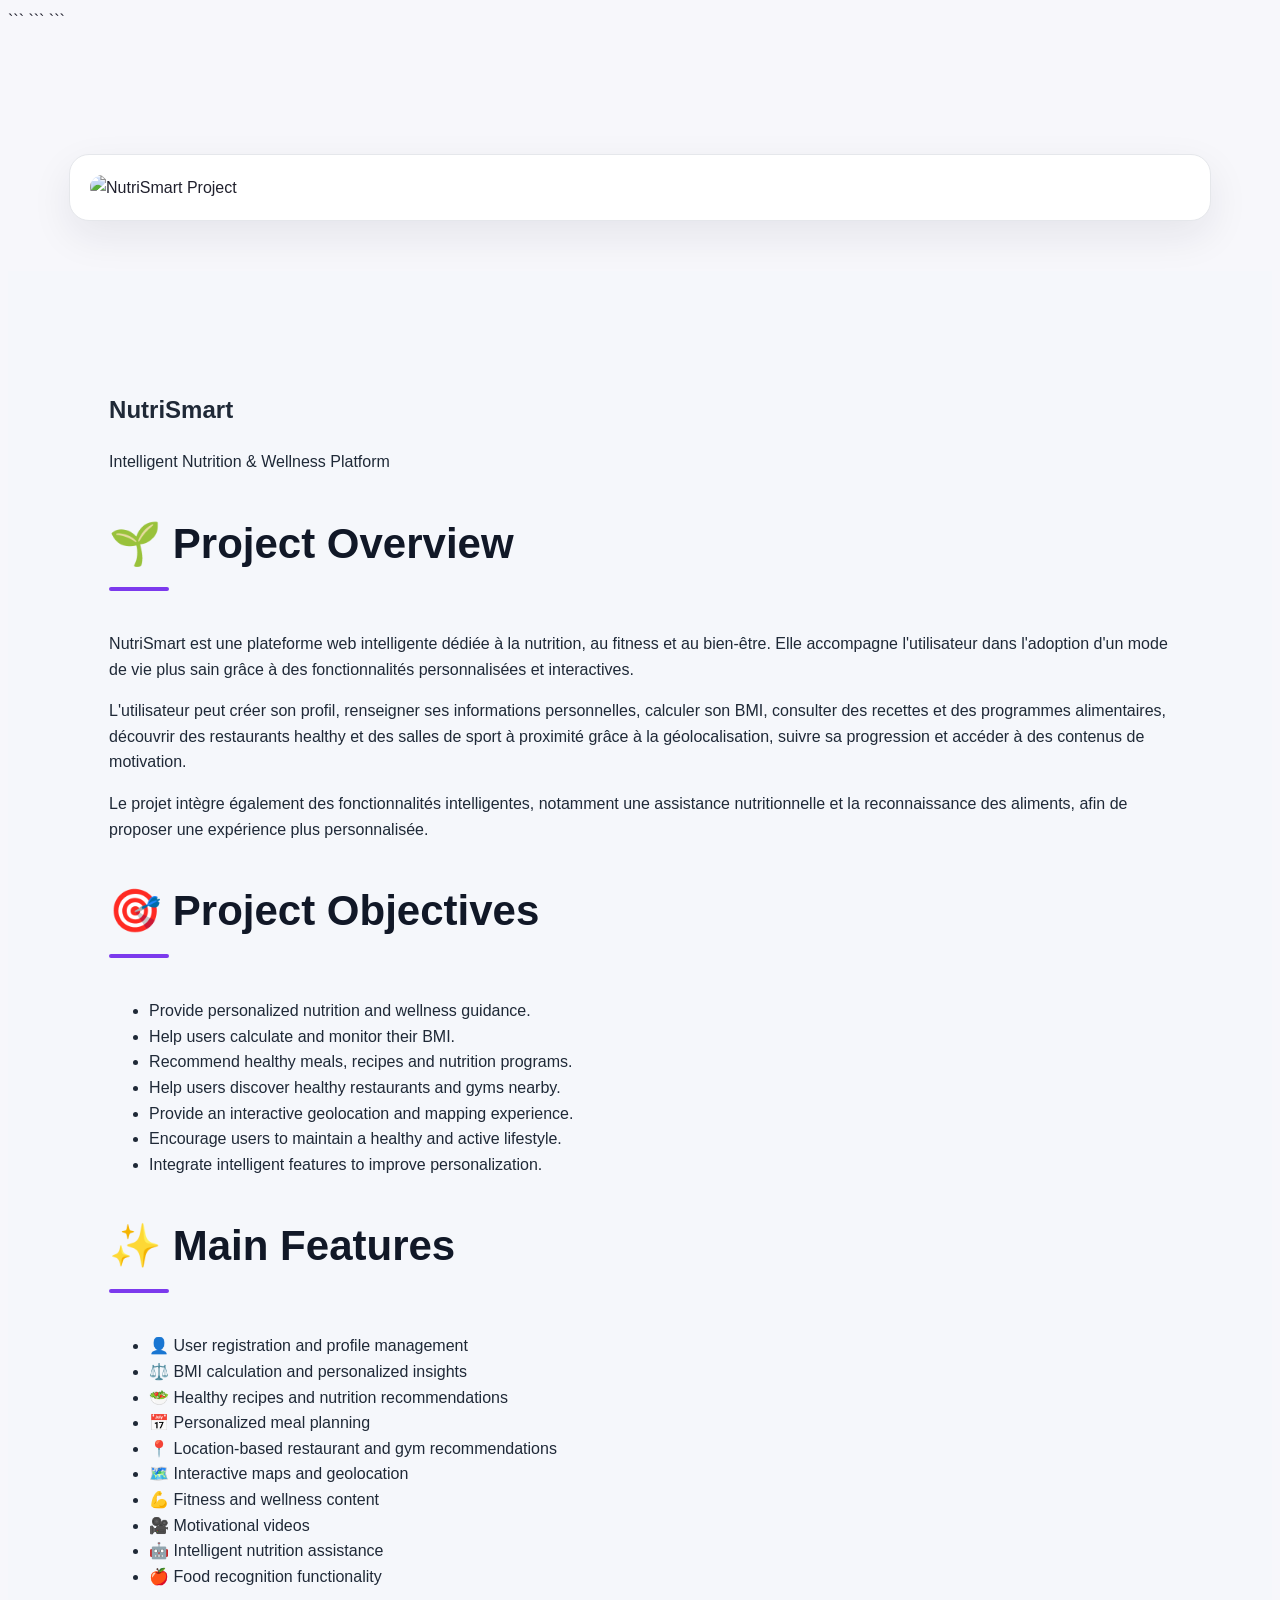
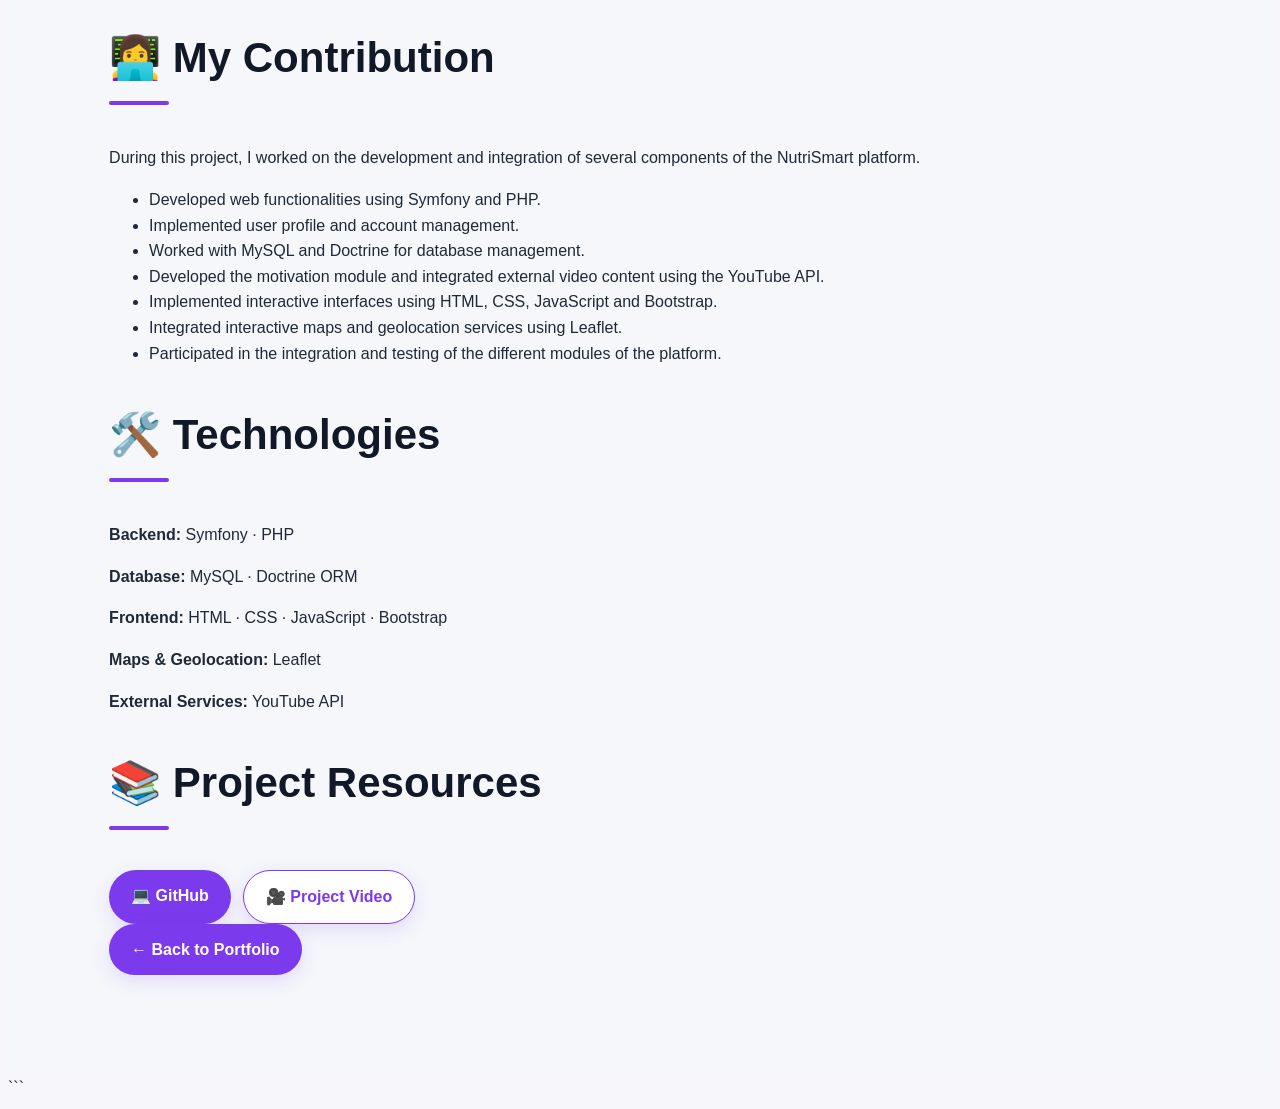
==== project-nutri.html @ ca1e6f5f "Refactor project-nutri.html structure and content" ====
<!DOCTYPE html>

<html lang="en">

<head>
    <meta charset="UTF-8">

```
<meta name="viewport"
      content="width=device-width, initial-scale=1.0">

<title>NutriSmart | Nessrine Felah</title>

<link rel="stylesheet" href="style.css">
```

</head>

<body>

```
<!-- =========================
     NUTRISMART COVER
========================= -->

<div class="project-image">

    <img src="logoo.jpg"
         alt="NutriSmart Project">

</div>


<!-- =========================
     PROJECT CONTENT
========================= -->

<section class="project-content">

    <h1>
        NutriSmart
    </h1>

    <p class="project-subtitle">
        Intelligent Nutrition & Wellness Platform
    </p>


    <!-- =========================
         PROJECT OVERVIEW
    ========================= -->

    <h2>
        🌱 Project Overview
    </h2>

    <p>
        NutriSmart est une plateforme web intelligente dédiée à la
        nutrition, au fitness et au bien-être. Elle accompagne
        l'utilisateur dans l'adoption d'un mode de vie plus sain
        grâce à des fonctionnalités personnalisées et interactives.
    </p>

    <p>
        L'utilisateur peut créer son profil, renseigner ses
        informations personnelles, calculer son BMI, consulter des
        recettes et des programmes alimentaires, découvrir des
        restaurants healthy et des salles de sport à proximité
        grâce à la géolocalisation, suivre sa progression et accéder
        à des contenus de motivation.
    </p>

    <p>
        Le projet intègre également des fonctionnalités intelligentes,
        notamment une assistance nutritionnelle et la reconnaissance
        des aliments, afin de proposer une expérience plus
        personnalisée.
    </p>


    <!-- =========================
         PROJECT OBJECTIVES
    ========================= -->

    <h2>
        🎯 Project Objectives
    </h2>

    <ul>

        <li>
            Provide personalized nutrition and wellness guidance.
        </li>

        <li>
            Help users calculate and monitor their BMI.
        </li>

        <li>
            Recommend healthy meals, recipes and nutrition programs.
        </li>

        <li>
            Help users discover healthy restaurants and gyms nearby.
        </li>

        <li>
            Provide an interactive geolocation and mapping experience.
        </li>

        <li>
            Encourage users to maintain a healthy and active lifestyle.
        </li>

        <li>
            Integrate intelligent features to improve personalization.
        </li>

    </ul>


    <!-- =========================
         MAIN FEATURES
    ========================= -->

    <h2>
        ✨ Main Features
    </h2>

    <ul>

        <li>
            👤 User registration and profile management
        </li>

        <li>
            ⚖️ BMI calculation and personalized insights
        </li>

        <li>
            🥗 Healthy recipes and nutrition recommendations
        </li>

        <li>
            📅 Personalized meal planning
        </li>

        <li>
            📍 Location-based restaurant and gym recommendations
        </li>

        <li>
            🗺️ Interactive maps and geolocation
        </li>

        <li>
            💪 Fitness and wellness content
        </li>

        <li>
            🎥 Motivational videos
        </li>

        <li>
            🤖 Intelligent nutrition assistance
        </li>

        <li>
            🍎 Food recognition functionality
        </li>

    </ul>


    <!-- =========================
         MY CONTRIBUTION
    ========================= -->

    <h2>
        👩‍💻 My Contribution
    </h2>

    <p>
        During this project, I worked on the development and
        integration of several components of the NutriSmart platform.
    </p>

    <ul>

        <li>
            Developed web functionalities using Symfony and PHP.
        </li>

        <li>
            Implemented user profile and account management.
        </li>

        <li>
            Worked with MySQL and Doctrine for database management.
        </li>

        <li>
            Developed the motivation module and integrated external
            video content using the YouTube API.
        </li>

        <li>
            Implemented interactive interfaces using HTML, CSS,
            JavaScript and Bootstrap.
        </li>

        <li>
            Integrated interactive maps and geolocation services
            using Leaflet.
        </li>

        <li>
            Participated in the integration and testing of the
            different modules of the platform.
        </li>

    </ul>


    <!-- =========================
         TECHNOLOGIES
    ========================= -->

    <h2>
        🛠️ Technologies
    </h2>

    <p>
        <strong>Backend:</strong>
        Symfony · PHP
    </p>

    <p>
        <strong>Database:</strong>
        MySQL · Doctrine ORM
    </p>

    <p>
        <strong>Frontend:</strong>
        HTML · CSS · JavaScript · Bootstrap
    </p>

    <p>
        <strong>Maps & Geolocation:</strong>
        Leaflet
    </p>

    <p>
        <strong>External Services:</strong>
        YouTube API
    </p>


    <!-- =========================
         PROJECT RESOURCES
    ========================= -->

    <h2>
        📚 Project Resources
    </h2>

    <div class="project-buttons">

        <a href="https://github.com/rawn2001/nutriweb"
           target="_blank"
           rel="noopener noreferrer"
           class="project-button">

            💻 GitHub

        </a>


        <a href="https://www.youtube.com/watch?v=1tvMKQUuXnA"
           target="_blank"
           rel="noopener noreferrer"
           class="project-button secondary">

            🎥 Project Video

        </a>

    </div>


    <!-- =========================
         BACK TO PORTFOLIO
    ========================= -->

    <div class="back-button">

        <a href="index.html"
           class="project-button">

            ← Back to Portfolio

        </a>

    </div>

</section>
```

</body>

</html>
---- style.css ----
```css
/* =========================================================
   RESET & GLOBAL
========================================================= */

* {
    margin: 0;
    padding: 0;
    box-sizing: border-box;
    scroll-behavior: smooth;
}

html {
    scroll-behavior: smooth;
}

body {
    font-family: Arial, Helvetica, sans-serif;
    background: #f7f7fb;
    color: #20202d;
    line-height: 1.6;
}

a {
    text-decoration: none;
    color: inherit;
}

img {
    max-width: 100%;
    display: block;
}

section {
    padding: 100px 8%;
}


/* =========================================================
   NAVBAR
========================================================= */

header {
    position: fixed;
    top: 0;
    left: 0;
    width: 100%;
    z-index: 1000;

    background: rgba(255, 255, 255, 0.95);
    backdrop-filter: blur(12px);

    border-bottom: 1px solid #e8e8ef;

    box-shadow: 0 2px 15px rgba(30, 30, 50, 0.04);
}

nav {
    max-width: 1200px;
    margin: auto;
    padding: 18px 30px;

    display: flex;
    justify-content: space-between;
    align-items: center;
}

.logo {
    font-size: 26px;
    font-weight: 700;
    color: #20202d;
    white-space: nowrap;
}

.logo span {
    color: #7c3aed;
}

nav ul {
    list-style: none;

    display: flex;
    align-items: center;
    gap: 30px;
}

nav ul li a {
    color: #5f6070;
    font-size: 15px;
    font-weight: 500;

    transition: all 0.3s ease;
}

nav ul li a:hover {
    color: #7c3aed;
}

nav ul li a.active {
    color: #7c3aed;
    font-weight: 600;
}


/* =========================================================
   HOME
========================================================= */

#home {
    min-height: 100vh;
    max-width: 1200px;

    margin: auto;

    display: flex;
    flex-direction: row;

    justify-content: space-between;
    align-items: center;

    gap: 70px;

    padding-top: 130px;

    background: #f7f7fb;

    opacity: 1;
    transform: none;
}

.home-content {
    flex: 1;
}

#home p:first-child {
    color: #7c3aed;

    font-size: 19px;
    font-weight: 600;

    margin-bottom: 10px;
}

#home h1 {
    color: #20202d;

    font-size: clamp(50px, 8vw, 90px);

    line-height: 1.05;

    margin-bottom: 20px;
}

#home h2 {
    color: #5f6070;

    font-size: 30px;

    margin-bottom: 20px;

    min-height: 48px;
}

#home p {
    max-width: 700px;

    color: #6d6e7d;

    font-size: 18px;

    margin-bottom: 30px;
}


/* =========================================================
   HOME IMAGE
========================================================= */

.home-image {
    flex: 0 0 350px;

    display: flex;
    justify-content: center;
    align-items: center;
}

.home-image img {
    width: 350px;
    height: 350px;

    object-fit: cover;

    border-radius: 50%;

    border: 5px solid #7c3aed;

    background: #ffffff;

    box-shadow:
        0 20px 50px rgba(124, 58, 237, 0.18);

    transition: all 0.4s ease;
}

.home-image img:hover {
    transform: scale(1.04);

    box-shadow:
        0 25px 65px rgba(124, 58, 237, 0.25);
}


/* =========================================================
   HOME BUTTONS
========================================================= */

#home a {
    display: inline-block;

    padding: 14px 28px;

    margin-right: 10px;
    margin-bottom: 10px;

    border-radius: 30px;

    background: #7c3aed;

    color: #ffffff;

    font-weight: 600;

    box-shadow:
        0 8px 20px rgba(124, 58, 237, 0.18);

    transition: all 0.3s ease;
}

#home a:hover {
    transform: translateY(-3px);

    background: #6d28d9;

    box-shadow:
        0 12px 25px rgba(124, 58, 237, 0.25);
}


/* =========================================================
   SECTION TITLES
========================================================= */

section h2 {
    color: #20202d;

    font-size: 42px;

    margin-bottom: 40px;
}

section h2::after {
    content: "";

    display: block;

    width: 60px;
    height: 4px;

    margin-top: 10px;

    background: #7c3aed;

    border-radius: 10px;
}


/* =========================================================
   ABOUT
========================================================= */

#about {
    background: #ffffff;

    border-top: 1px solid #eeeeF3;
    border-bottom: 1px solid #eeeeF3;
}

#about p {
    max-width: 850px;

    color: #656676;

    font-size: 18px;

    margin-bottom: 20px;
}


/* =========================================================
   SKILLS
========================================================= */

#skills {
    max-width: 1200px;

    margin: auto;

    background: #f7f7fb;
}

#skills h3 {
    color: #7c3aed;

    margin-top: 30px;
    margin-bottom: 10px;

    font-size: 20px;
}

#skills p {
    color: #656676;

    font-size: 17px;
}


/* =========================================================
   PROJECTS
========================================================= */

#projects {
    background: #ffffff;

    border-top: 1px solid #eeeeF3;
    border-bottom: 1px solid #eeeeF3;
}

#projects article {
    background: #ffffff;

    padding: 30px;

    margin-bottom: 30px;

    border-radius: 18px;

    border: 1px solid #e5e5ed;

    box-shadow:
        0 8px 25px rgba(30, 30, 50, 0.05);

    transition: all 0.3s ease;
}

#projects article:hover {
    transform: translateY(-7px);

    border-color: #a78bfa;

    box-shadow:
        0 18px 40px rgba(124, 58, 237, 0.12);
}

#projects h3 {
    color: #20202d;

    font-size: 25px;

    margin-bottom: 15px;
}

#projects p {
    color: #656676;

    margin-bottom: 10px;
}


/* =========================================================
   PROJECT AWARD
========================================================= */

.project-award {
    display: inline-block;

    margin: 5px 0 20px;

    padding: 8px 16px;

    border-radius: 20px;

    background: #f1edff;

    border: 1px solid #c4b5fd;

    color: #6d28d9;

    font-size: 15px;

    font-weight: 700;
}

.award-place {
    color: #7c3aed !important;

    font-weight: 700;
}


/* =========================================================
   PROJECT BUTTONS
========================================================= */

.project-buttons {
    display: flex;

    flex-wrap: wrap;

    gap: 12px;

    margin-top: 20px;
}

.project-button {
    display: inline-block;

    padding: 13px 22px;

    border-radius: 30px;

    background: #7c3aed;

    color: #ffffff;

    font-weight: 700;

    box-shadow:
        0 6px 18px rgba(124, 58, 237, 0.15);

    transition: all 0.3s ease;
}

.project-button:hover {
    background: #6d28d9;

    transform: translateY(-3px);
}

.project-button.secondary {
    background: #ffffff;

    border: 1px solid #7c3aed;

    color: #7c3aed;
}

.project-button.secondary:hover {
    background: #7c3aed;

    color: #ffffff;
}

.project-link {
    display: inline-block;

    margin-top: 10px;

    color: #7c3aed;

    font-weight: 700;

    transition: all 0.3s ease;
}

.project-link:hover {
    color: #6d28d9;

    transform: translateX(5px);
}


/* =========================================================
   TECH STACK
========================================================= */

.tech-stack {
    display: flex;

    flex-wrap: wrap;

    gap: 10px;

    margin: 20px 0;
}

.tech-stack span {
    padding: 8px 15px;

    border-radius: 20px;

    background: #f1edff;

    border: 1px solid #c4b5fd;

    color: #6d28d9;

    font-size: 14px;

    font-weight: 500;
}


/* =========================================================
   NUTRISMART LOGO
========================================================= */

.project-title-with-logo {
    display: flex;

    align-items: center;

    gap: 15px;

    margin-bottom: 15px;
}

.nutrismart-logo img {
    width: 55px;
    height: 55px;

    object-fit: contain;

    border-radius: 10px;
}


/* =========================================================
   EDUCATION
========================================================= */

#education {
    background: #f7f7fb;
}

#education article {
    border-left: 3px solid #7c3aed;

    padding: 20px 30px;

    margin-bottom: 30px;

    background: #ffffff;

    border-radius: 0 12px 12px 0;

    box-shadow:
        0 6px 20px rgba(30, 30, 50, 0.04);

    transition: all 0.3s ease;
}

#education article:hover {
    transform: translateX(5px);

    box-shadow:
        0 10px 25px rgba(124, 58, 237, 0.08);
}

#education h3 {
    color: #20202d;

    margin-bottom: 10px;
}

#education p {
    color: #656676;
}


/* =========================================================
   ACTIVITIES
========================================================= */

section:not(#home):not(#about):not(#skills):not(#projects):not(#education):not(#contact):not(.project-details):not(.details-section):not(.award-section):not(.back-section) article {
    background: #ffffff;

    padding: 25px;

    margin-bottom: 20px;

    border-radius: 14px;

    border: 1px solid #e5e5ed;

    box-shadow:
        0 6px 20px rgba(30, 30, 50, 0.04);

    transition: all 0.3s ease;
}

section article h3 {
    color: #20202d;

    margin-bottom: 10px;
}

section article p {
    color: #656676;
}


/* =========================================================
   CONTACT
========================================================= */

#contact {
    background: #ffffff;

    border-top: 1px solid #eeeeF3;
}

#contact p {
    color: #656676;

    margin-bottom: 15px;
}

#contact a {
    color: #7c3aed;

    font-weight: 600;

    transition: all 0.3s ease;
}

#contact a:hover {
    color: #6d28d9;

    text-decoration: underline;
}


/* =========================================================
   FOOTER
========================================================= */

footer {
    text-align: center;

    padding: 30px;

    background: #20202d;

    color: #c7c7d1;
}


/* =========================================================
   TALENTSPHERE PAGE
========================================================= */

.project-details {
    max-width: 1100px;

    margin: auto;

    padding: 150px 8% 60px;

    background: #f7f7fb;
}

.project-label {
    color: #7c3aed;

    font-size: 18px;

    font-weight: 700;

    margin-bottom: 15px;
}

.project-details > h1 {
    color: #20202d;

    font-size: clamp(45px, 7vw, 75px);

    line-height: 1.1;

    margin-bottom: 15px;
}

.project-details > h2 {
    color: #656676;

    font-size: 30px;

    margin-bottom: 25px;
}

.project-intro {
    max-width: 900px;

    color: #656676;

    font-size: 19px;

    margin-bottom: 30px;
}


/* =========================================================
   TALENTSPHERE TAGS
========================================================= */

.project-tags {
    display: flex;

    flex-wrap: wrap;

    gap: 12px;

    margin: 25px 0 30px;
}

.project-tags span {
    display: inline-block;

    padding: 9px 16px;

    border-radius: 25px;

    background: #f1edff;

    border: 1px solid #c4b5fd;

    color: #6d28d9;

    font-size: 14px;

    font-weight: 500;
}


/* =========================================================
   DETAILS SECTIONS
========================================================= */

.details-section {
    max-width: 1100px;

    margin: auto;

    padding: 80px 8%;

    background: #ffffff;
}

.details-section h2 {
    color: #20202d;

    font-size: 38px;

    margin-bottom: 30px;
}

.details-section h3 {
    color: #20202d;

    font-size: 23px;

    margin-top: 30px;

    margin-bottom: 15px;
}

.details-section p {
    max-width: 900px;

    color: #656676;

    font-size: 18px;

    line-height: 1.8;

    margin-bottom: 20px;
}

.details-section ul,
.details-section ol {
    max-width: 900px;

    padding-left: 25px;

    color: #656676;
}

.details-section li {
    margin-bottom: 15px;

    line-height: 1.7;
}

.details-section strong {
    color: #20202d;
}


/* =========================================================
   TECH GRID
========================================================= */

.tech-grid {
    display: grid;

    grid-template-columns: repeat(4, 1fr);

    gap: 20px;

    margin-top: 30px;
}

.tech-grid > div {
    background: #ffffff;

    border: 1px solid #e5e5ed;

    border-radius: 15px;

    padding: 25px;

    box-shadow:
        0 6px 20px rgba(30, 30, 50, 0.04);

    transition: all 0.3s ease;
}

.tech-grid > div:hover {
    transform: translateY(-5px);

    border-color: #a78bfa;

    box-shadow:
        0 12px 30px rgba(124, 58, 237, 0.10);
}

.tech-grid h3 {
    color: #7c3aed;

    font-size: 18px;

    margin: 0 0 10px;
}

.tech-grid p {
    color: #656676;

    margin: 0;

    font-size: 16px;
}


/* =========================================================
   RESULT CARD
========================================================= */

.result-card {
    display: flex;

    align-items: center;

    gap: 30px;

    max-width: 750px;

    margin: 30px 0;

    padding: 30px;

    background: #ffffff;

    border: 1px solid #e5e5ed;

    border-radius: 15px;

    box-shadow:
        0 8px 25px rgba(30, 30, 50, 0.05);
}

.result-number {
    font-size: 55px;

    font-weight: 700;

    color: #7c3aed;

    white-space: nowrap;
}

.result-card h3 {
    margin: 0 0 8px;

    color: #20202d;
}

.result-card p {
    margin: 0;

    color: #656676;
}


/* =========================================================
   SKILL LIST
========================================================= */

.skill-list {
    display: flex;

    flex-wrap: wrap;

    gap: 15px;

    margin-top: 30px;
}

.skill-list div {
    padding: 12px 18px;

    border-radius: 25px;

    background: #f1edff;

    border: 1px solid #c4b5fd;

    color: #6d28d9;

    font-size: 15px;
}


/* =========================================================
   AWARD SECTION
========================================================= */

.award-section {
    max-width: 1100px;

    margin: 40px auto;

    padding: 80px 8%;

    background: #ffffff;

    border-radius: 20px;

    border: 1px solid #e5e5ed;

    box-shadow:
        0 10px 35px rgba(30, 30, 50, 0.06);
}

.award-badge {
    display: inline-block;

    padding: 10px 20px;

    margin-bottom: 20px;

    border-radius: 25px;

    background: #f1edff;

    border: 1px solid #c4b5fd;

    color: #6d28d9;

    font-weight: 700;
}

.award-section h2 {
    color: #20202d;

    font-size: 42px;

    margin-bottom: 10px;
}

.award-section h3 {
    color: #7c3aed;

    margin-bottom: 25px;
}

.award-section p {
    max-width: 850px;

    color: #656676;

    font-size: 18px;

    line-height: 1.8;
}


/* =========================================================
   AWARD GALLERY
========================================================= */

.award-gallery {
    display: grid;

    grid-template-columns: repeat(3, 1fr);

    gap: 25px;

    margin-top: 40px;
}

.award-image {
    overflow: hidden;

    background: #ffffff;

    border: 1px solid #e5e5ed;

    border-radius: 15px;

    box-shadow:
        0 6px 20px rgba(30, 30, 50, 0.05);

    transition: all 0.3s ease;
}

.award-image:hover {
    transform: translateY(-8px);

    border-color: #a78bfa;

    box-shadow:
        0 15px 40px rgba(124, 58, 237, 0.12);
}

.award-image img {
    width: 100%;

    height: 300px;

    object-fit: cover;
}

.award-image p {
    text-align: center;

    padding: 15px;

    margin: 0;

    color: #656676;

    font-size: 15px;
}


/* =========================================================
   VIDEO
========================================================= */

.video-container {
    width: 100%;

    max-width: 900px;

    margin: 30px auto;

    overflow: hidden;

    border-radius: 15px;

    border: 1px solid #e5e5ed;

    background: #ffffff;

    box-shadow:
        0 15px 40px rgba(30, 30, 50, 0.08);
}

.video-container video {
    display: block;

    width: 100%;

    height: auto;
}


/* =========================================================
   REPORT
========================================================= */

.report-section {
    background: #ffffff;

    border-radius: 20px;

    border: 1px solid #e5e5ed;
}


/* =========================================================
   BACK SECTION
========================================================= */

.back-section {
    text-align: center;

    padding: 60px 8%;

    background: #f7f7fb;
}


/* =========================================================
   PROJECT COVER - NUTRISMART
========================================================= */

.project-cover {
    width: 100%;

    max-width: 1100px;

    margin: 120px auto 40px;

    padding: 20px;

    background: #ffffff;

    border: 1px solid #e5e5ed;

    border-radius: 20px;

    box-shadow:
        0 15px 40px rgba(30, 30, 50, 0.08);
}

.project-cover iframe {
    width: 100%;

    height: 700px;

    border: none;

    border-radius: 12px;

    display: block;
}


/* =========================================================
   PROJECT RESOURCE
========================================================= */

.project-resources {
    max-width: 1100px;

    margin: 50px auto;

    padding: 40px;

    background: #ffffff;

    border-radius: 20px;

    border: 1px solid #e5e5ed;

    box-shadow:
        0 8px 25px rgba(30, 30, 50, 0.05);
}

.project-resources > p {
    color: #656676;

    margin-bottom: 25px;
}

.resource-buttons {
    display: flex;

    flex-wrap: wrap;

    gap: 15px;
}

.resource-button {
    display: inline-block;

    padding: 13px 22px;

    border-radius: 30px;

    background: #7c3aed;

    color: #ffffff;

    font-weight: 700;

    transition: all 0.3s ease;
}

.resource-button:hover {
    background: #6d28d9;

    transform: translateY(-3px);
}

.resource-button.secondary {
    background: #ffffff;

    border: 1px solid #7c3aed;

    color: #7c3aed;
}


/* =========================================================
   PROJECT END
========================================================= */

.project-end {
    text-align: center;

    max-width: 900px;

    margin: auto;
}

.project-end p {
    color: #656676;

    margin-bottom: 25px;
}


/* =========================================================
   MOBILE 900px
========================================================= */

@media (max-width: 900px) {

    #home {
        gap: 40px;
    }

    .home-image {
        flex: 0 0 280px;
    }

    .home-image img {
        width: 280px;
        height: 280px;
    }

    #home h1 {
        font-size: 60px;
    }

    #home h2 {
        font-size: 25px;
    }

    .tech-grid {
        grid-template-columns: repeat(2, 1fr);
    }

    .award-gallery {
        grid-template-columns: 1fr;
    }
}


/* =========================================================
   MOBILE 768px
========================================================= */

@media (max-width: 768px) {

    nav {
        flex-direction: column;

        gap: 15px;
    }

    nav ul {
        gap: 15px;

        flex-wrap: wrap;

        justify-content: center;
    }


    /* HOME */

    #home {
        flex-direction: column;

        text-align: center;

        padding-top: 140px;

        gap: 40px;
    }

    .home-content {
        width: 100%;
    }

    .home-image {
        flex: none;

        order: -1;
    }

    .home-image img {
        width: 250px;
        height: 250px;
    }

    #home h1 {
        font-size: 55px;
    }

    #home h2 {
        font-size: 23px;
    }

    #home p {
        margin-left: auto;
        margin-right: auto;
    }


    /* SECTIONS */

    section {
        padding: 80px 6%;
    }

    section h2 {
        font-size: 34px;
    }


    /* TALENTSPHERE */

    .project-details {
        padding: 130px 6% 50px;
    }

    .project-details > h1 {
        font-size: 48px;
    }

    .project-details > h2 {
        font-size: 24px;
    }

    .project-intro {
        font-size: 17px;
    }

    .details-section {
        padding: 60px 6%;
    }

    .details-section h2 {
        font-size: 32px;
    }

    .tech-grid {
        grid-template-columns: 1fr;
    }

    .result-card {
        flex-direction: column;

        text-align: center;
    }

    .result-number {
        font-size: 45px;
    }

    .award-section {
        margin: 20px 6%;

        padding: 60px 6%;
    }

    .award-section h2 {
        font-size: 32px;
    }

    .award-image img {
        height: 280px;
    }


    /* PROJECT COVER */

    .project-cover {
        margin-top: 120px;

        padding: 10px;
    }

    .project-cover iframe {
        height: 500px;
    }


    /* BUTTONS */

    .project-buttons {
        justify-content: flex-start;
    }

    .resource-buttons {
        flex-direction: column;
    }

    .resource-button {
        text-align: center;
    }
}


/* =========================================================
   SMALL MOBILE 480px
========================================================= */

@media (max-width: 480px) {

    nav {
        padding: 15px 20px;
    }

    .logo {
        font-size: 23px;
    }

    nav ul {
        gap: 10px;

        font-size: 14px;
    }


    /* HOME */

    #home {
        padding-top: 130px;

        gap: 30px;
    }

    .home-image img {
        width: 200px;
        height: 200px;
    }

    #home h1 {
        font-size: 43px;
    }

    #home h2 {
        font-size: 20px;

        min-height: 40px;
    }

    #home p {
        font-size: 16px;
    }

    #home a {
        padding: 12px 20px;

        margin-right: 5px;
    }


    /* SECTIONS */

    section {
        padding: 70px 5%;
    }

    section h2 {
        font-size: 30px;
    }


    /* TALENTSPHERE */

    .project-details {
        padding-top: 120px;
    }

    .project-details > h1 {
        font-size: 40px;
    }

    .project-details > h2 {
        font-size: 21px;
    }

    .project-tags {
        gap: 8px;
    }

    .project-tags span {
        font-size: 13px;

        padding: 8px 12px;
    }

    .details-section {
        padding: 50px 5%;
    }

    .details-section h2 {
        font-size: 28px;
    }

    .details-section p {
        font-size: 16px;
    }

    .award-section {
        margin: 20px 5%;

        padding: 50px 5%;
    }

    .award-image img {
        height: 230px;
    }

    .project-button {
        width: 100%;

        text-align: center;
    }
}
```css
/* =========================================================
   FORCE LIGHT THEME
   Put this at the VERY END of your CSS file
========================================================= */

/* PAGE */
html,
body {
    background: #f5f7fb !important;
    color: #1f2937 !important;
}

/* ALL SECTIONS */
section {
    background: #f5f7fb !important;
    color: #1f2937 !important;
}

/* NAVBAR */
header {
    background: rgba(255, 255, 255, 0.97) !important;
    border-bottom: 1px solid #e5e7eb !important;
    box-shadow: 0 2px 15px rgba(0, 0, 0, 0.05) !important;
}

nav ul li a {
    color: #4b5563 !important;
}

nav ul li a:hover,
nav ul li a.active {
    color: #7c3aed !important;
}

.logo {
    color: #111827 !important;
}

.logo span {
    color: #7c3aed !important;
}


/* HOME */
#home {
    background: #f5f7fb !important;
}

#home h1 {
    color: #111827 !important;
}

#home h2 {
    color: #4b5563 !important;
}

#home p {
    color: #6b7280 !important;
}

#home p:first-child {
    color: #7c3aed !important;
}


/* HOME BUTTONS */
#home a {
    background: #7c3aed !important;
    color: white !important;
}

#home a:hover {
    background: #6d28d9 !important;
}


/* HOME IMAGE */
.home-image img {
    border-color: #7c3aed !important;
    background: white !important;
    box-shadow: 0 15px 40px rgba(124, 58, 237, 0.20) !important;
}


/* TITLES */
section h2,
.details-section h2,
.award-section h2 {
    color: #111827 !important;
}

section h2::after {
    background: #7c3aed !important;
}


/* ABOUT */
#about {
    background: white !important;
}

#about p {
    color: #4b5563 !important;
}


/* SKILLS */
#skills {
    background: #f5f7fb !important;
}

#skills h3 {
    color: #7c3aed !important;
}

#skills p {
    color: #4b5563 !important;
}


/* PROJECTS */
#projects {
    background: white !important;
}

#projects article {
    background: white !important;
    color: #111827 !important;
    border-color: #e5e7eb !important;
    box-shadow: 0 8px 25px rgba(0, 0, 0, 0.05) !important;
}

#projects article:hover {
    border-color: #7c3aed !important;
    box-shadow: 0 15px 40px rgba(124, 58, 237, 0.12) !important;
}

#projects h3 {
    color: #111827 !important;
}

#projects p {
    color: #4b5563 !important;
}


/* PROJECT TAGS */
.project-award,
.tech-stack span,
.project-tags span,
.skill-list div,
.award-badge {
    background: #f0eaff !important;
    border-color: #c4b5fd !important;
    color: #6d28d9 !important;
}


/* PROJECT BUTTONS */
.project-button {
    background: #7c3aed !important;
    color: white !important;
}

.project-button:hover {
    background: #6d28d9 !important;
}

.project-button.secondary {
    background: white !important;
    color: #7c3aed !important;
    border-color: #7c3aed !important;
}


/* EDUCATION */
#education {
    background: #f5f7fb !important;
}

#education article {
    background: white !important;
    border-left-color: #7c3aed !important;
    border-top: 1px solid #e5e7eb !important;
    border-right: 1px solid #e5e7eb !important;
    border-bottom: 1px solid #e5e7eb !important;
}

#education h3 {
    color: #111827 !important;
}

#education p {
    color: #4b5563 !important;
}


/* OTHER ARTICLES */
section article {
    color: #111827 !important;
}

section article h3 {
    color: #111827 !important;
}

section article p {
    color: #4b5563 !important;
}


/* CONTACT */
#contact {
    background: white !important;
}

#contact p {
    color: #4b5563 !important;
}

#contact a {
    color: #7c3aed !important;
}


/* TALENTSPHERE */
.project-details {
    background: #f5f7fb !important;
}

.project-details > h1 {
    color: #111827 !important;
}

.project-details > h2 {
    color: #4b5563 !important;
}

.project-label {
    color: #7c3aed !important;
}

.project-intro {
    color: #4b5563 !important;
}


/* DETAILS */
.details-section {
    background: white !important;
    color: #111827 !important;
}

.details-section h2,
.details-section h3 {
    color: #111827 !important;
}

.details-section p,
.details-section li {
    color: #4b5563 !important;
}

.details-section strong {
    color: #111827 !important;
}


/* TECH GRID */
.tech-grid > div {
    background: white !important;
    border-color: #e5e7eb !important;
    box-shadow: 0 6px 20px rgba(0, 0, 0, 0.05) !important;
}

.tech-grid > div:hover {
    border-color: #7c3aed !important;
}

.tech-grid h3 {
    color: #7c3aed !important;
}

.tech-grid p {
    color: #4b5563 !important;
}


/* RESULT CARD */
.result-card {
    background: white !important;
    border-color: #e5e7eb !important;
}

.result-number {
    color: #7c3aed !important;
}

.result-card h3 {
    color: #111827 !important;
}

.result-card p {
    color: #4b5563 !important;
}


/* AWARD */
.award-section {
    background: white !important;
    border: 1px solid #e5e7eb !important;
}

.award-section h2 {
    color: #111827 !important;
}

.award-section h3 {
    color: #7c3aed !important;
}

.award-section p {
    color: #4b5563 !important;
}


/* GALLERY */
.award-image {
    background: white !important;
    border-color: #e5e7eb !important;
}

.award-image p {
    color: #4b5563 !important;
}


/* VIDEO */
.video-container {
    background: white !important;
    border-color: #e5e7eb !important;
}


/* REPORT */
.report-section {
    background: white !important;
}


/* PROJECT COVER */
.project-cover {
    background: white !important;
    border-color: #e5e7eb !important;
}


/* RESOURCES */
.project-resources {
    background: white !important;
    border-color: #e5e7eb !important;
}

.project-resources > p {
    color: #4b5563 !important;
}

.resource-button {
    background: #7c3aed !important;
    color: white !important;
}

.resource-button.secondary {
    background: white !important;
    color: #7c3aed !important;
    border-color: #7c3aed !important;
}


/* BACK */
.back-section {
    background: #f5f7fb !important;
}


/* FOOTER */
footer {
    background: #111827 !important;
    color: #d1d5db !important;
}
/* =========================================================
   NUTRISMART PROJECT IMAGE
========================================================= */

.project-image {
    width: 100%;
    max-width: 1100px;
    margin: 120px auto 50px;
    padding: 20px;

    background: #ffffff;

    border: 1px solid #e5e7eb;
    border-radius: 20px;

    box-shadow:
        0 15px 40px rgba(30, 30, 50, 0.08);

    overflow: hidden;
}

.project-image img {
    width: 100%;
    max-height: 600px;

    object-fit: cover;

    border-radius: 14px;

    display: block;

    transition: transform 0.4s ease;
}

.project-image img:hover {
    transform: scale(1.02);
}
```

```
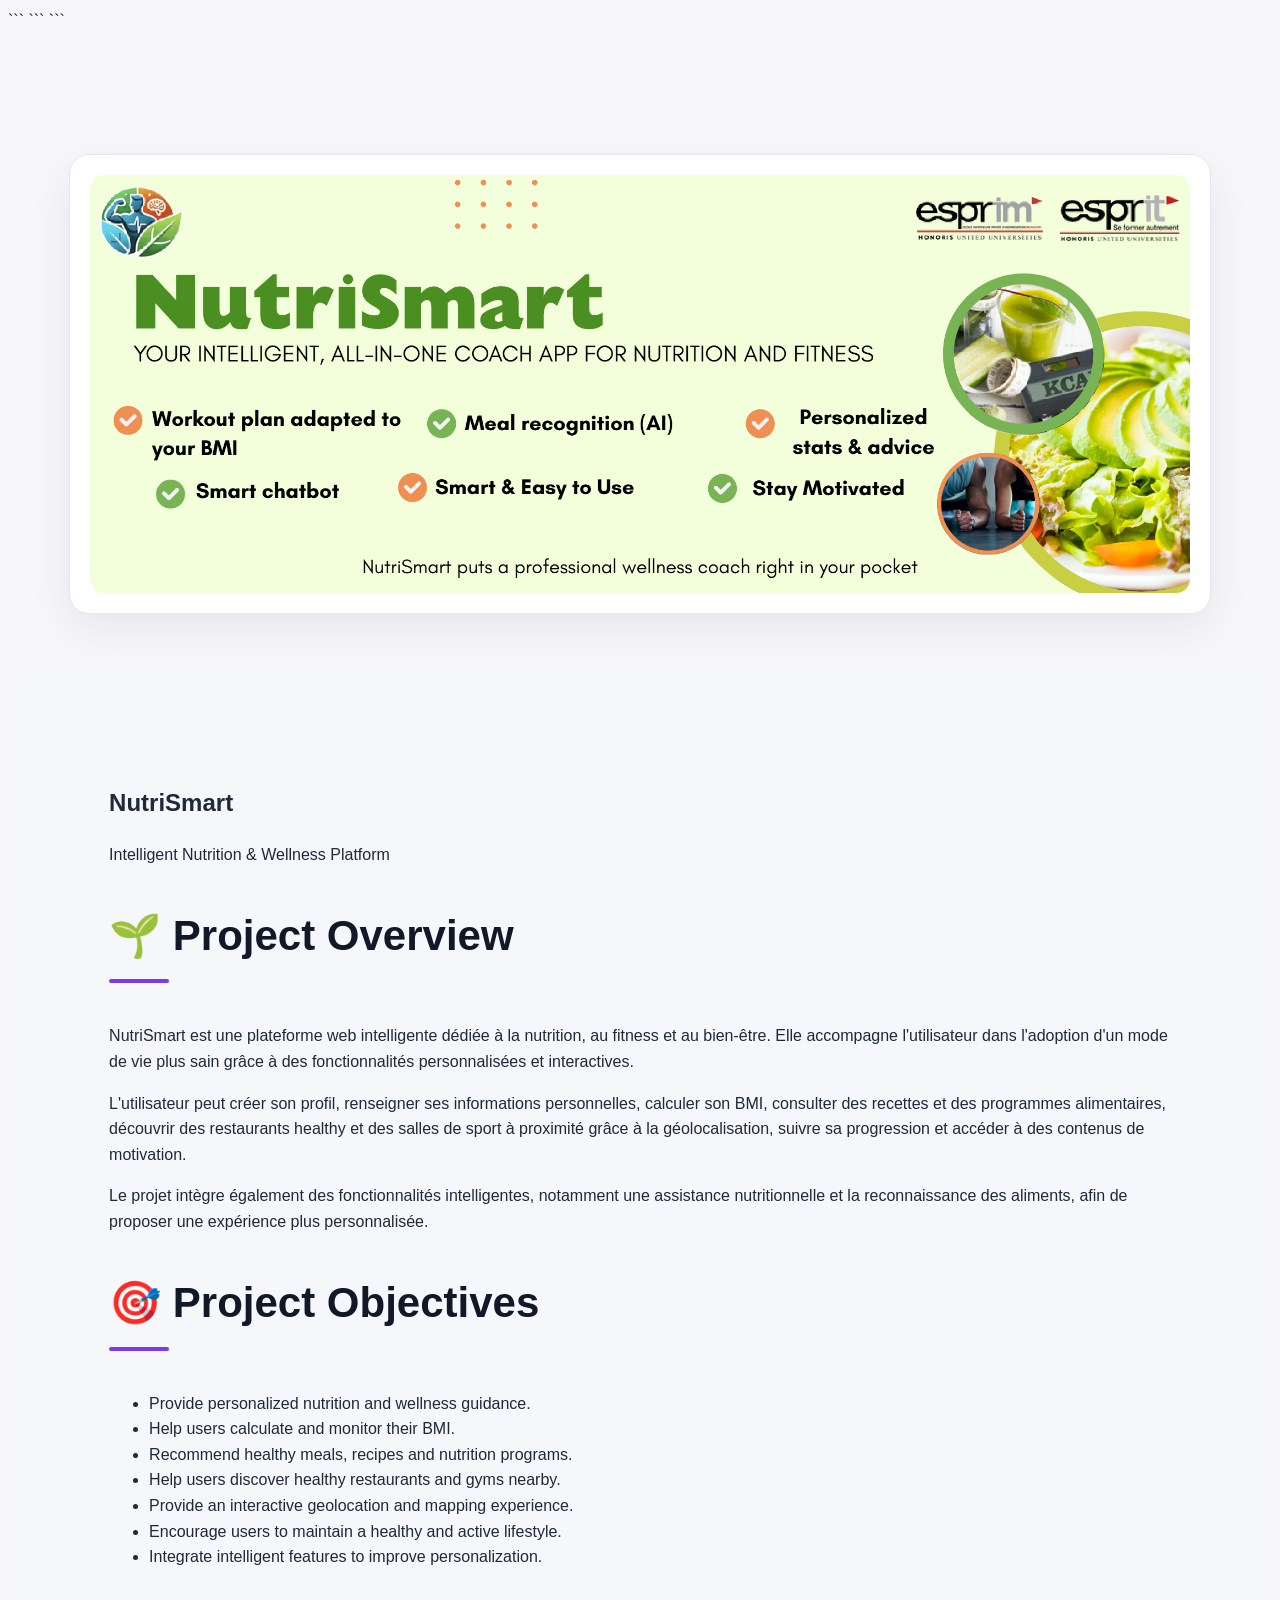
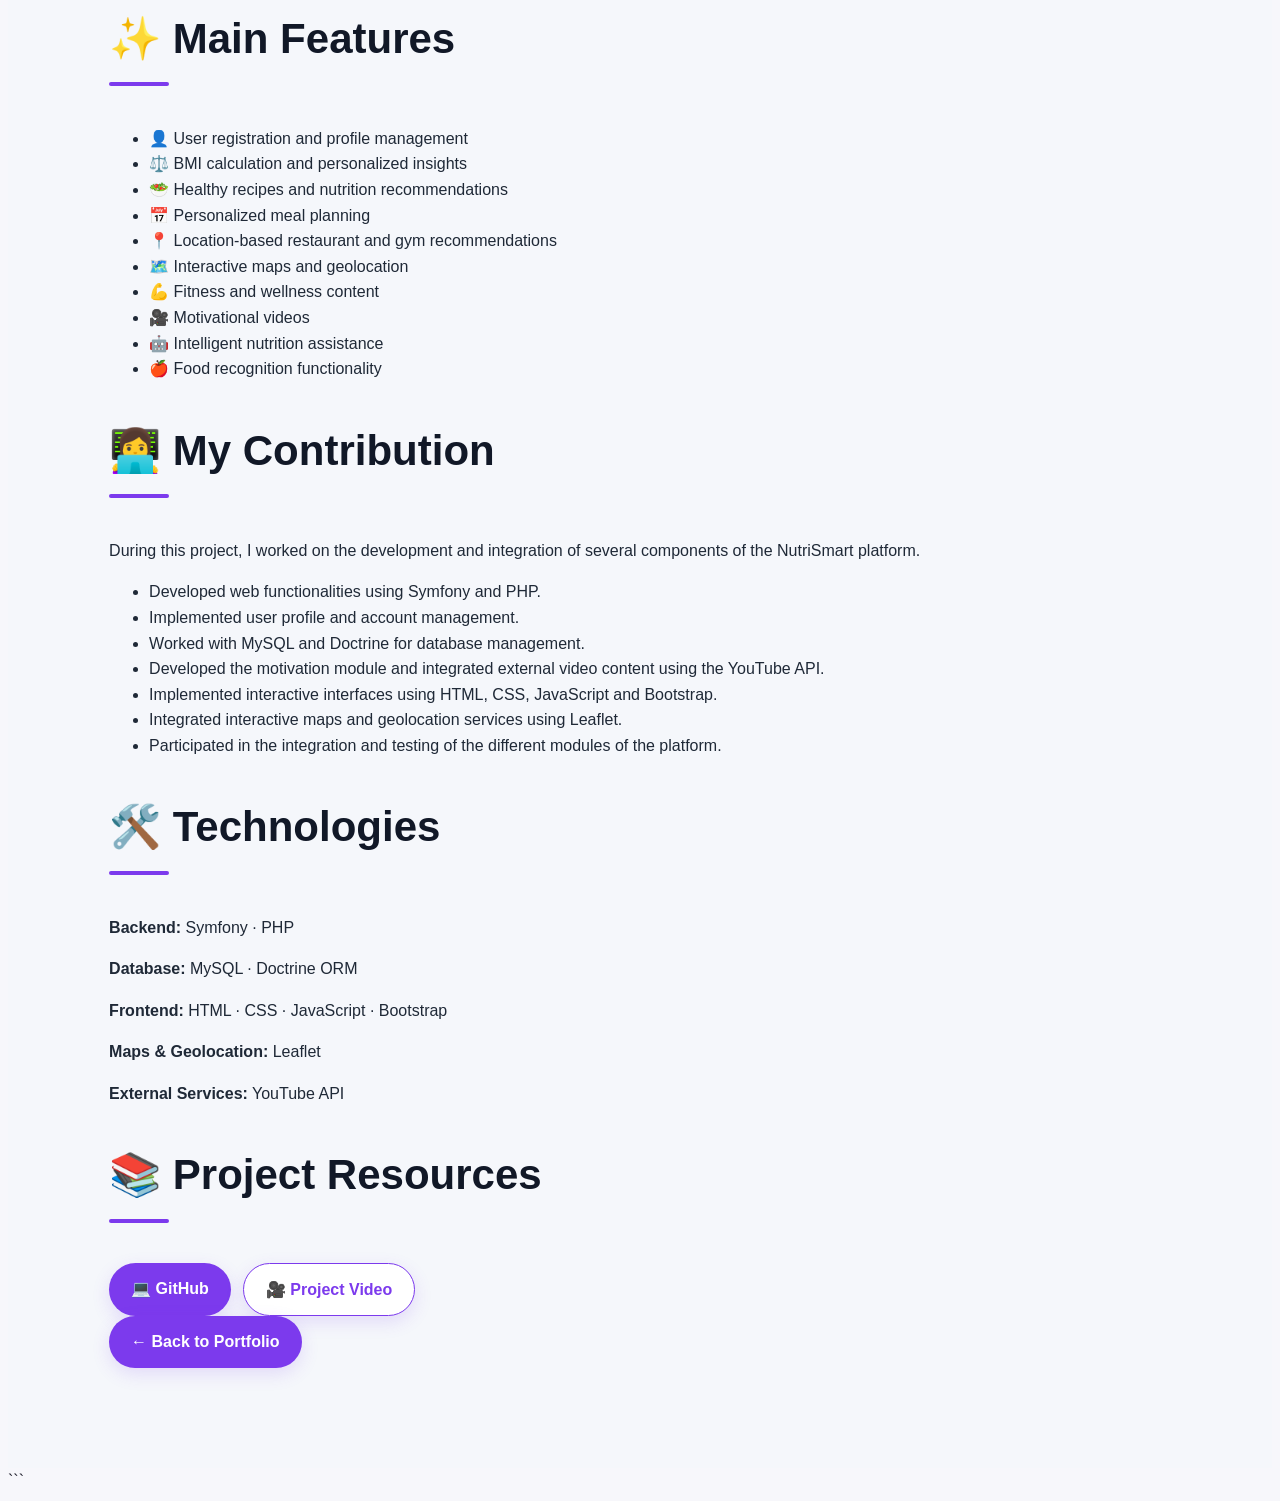
==== commit 04110b45: "Update project-nutri.html" ====
--- a/project-nutri.html
+++ b/project-nutri.html
@@ -23,11 +23,8 @@
      NUTRISMART COVER
 ========================= -->
 
-<div class="project-image">
-
-    <img src="logoo.jpg"
-         alt="NutriSmart Project">
-
+ <div class="project-image">
+    <img src="couverture.png" alt="NutriSmart Project">
 </div>
 
 
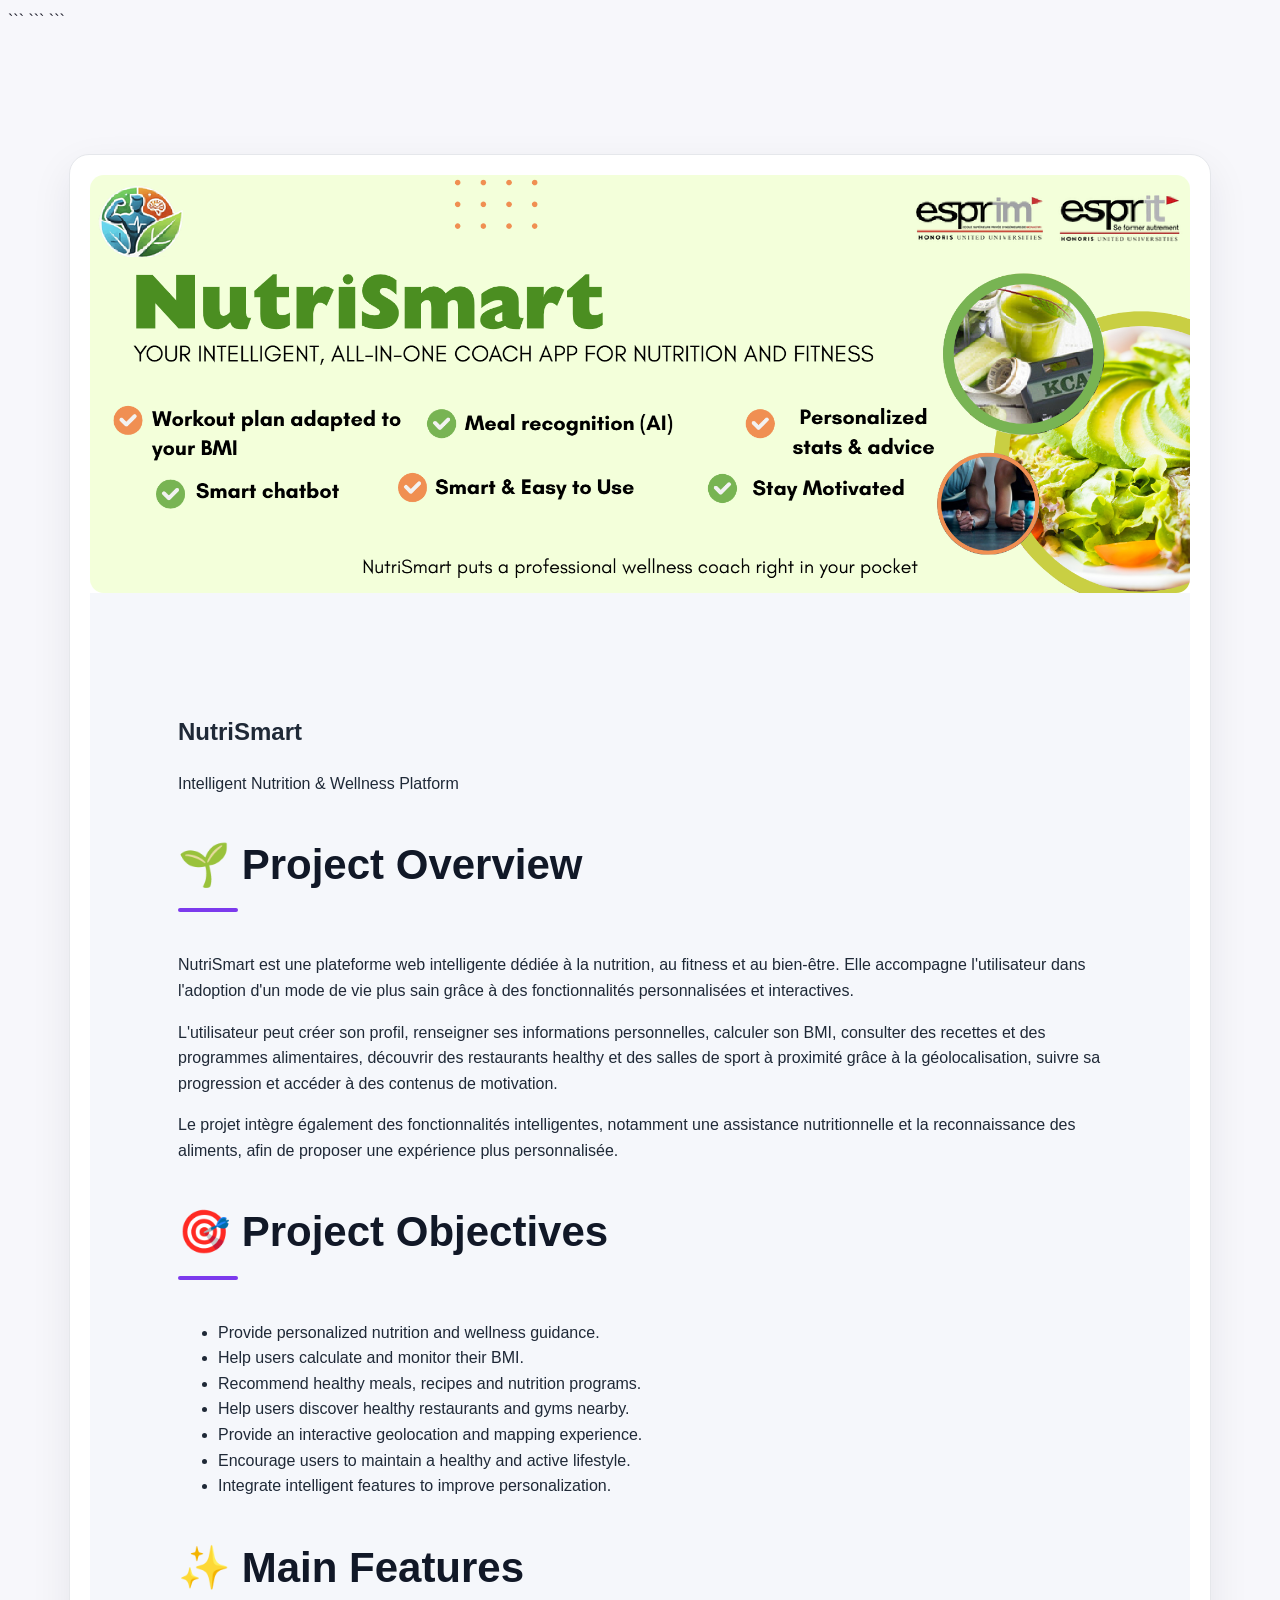
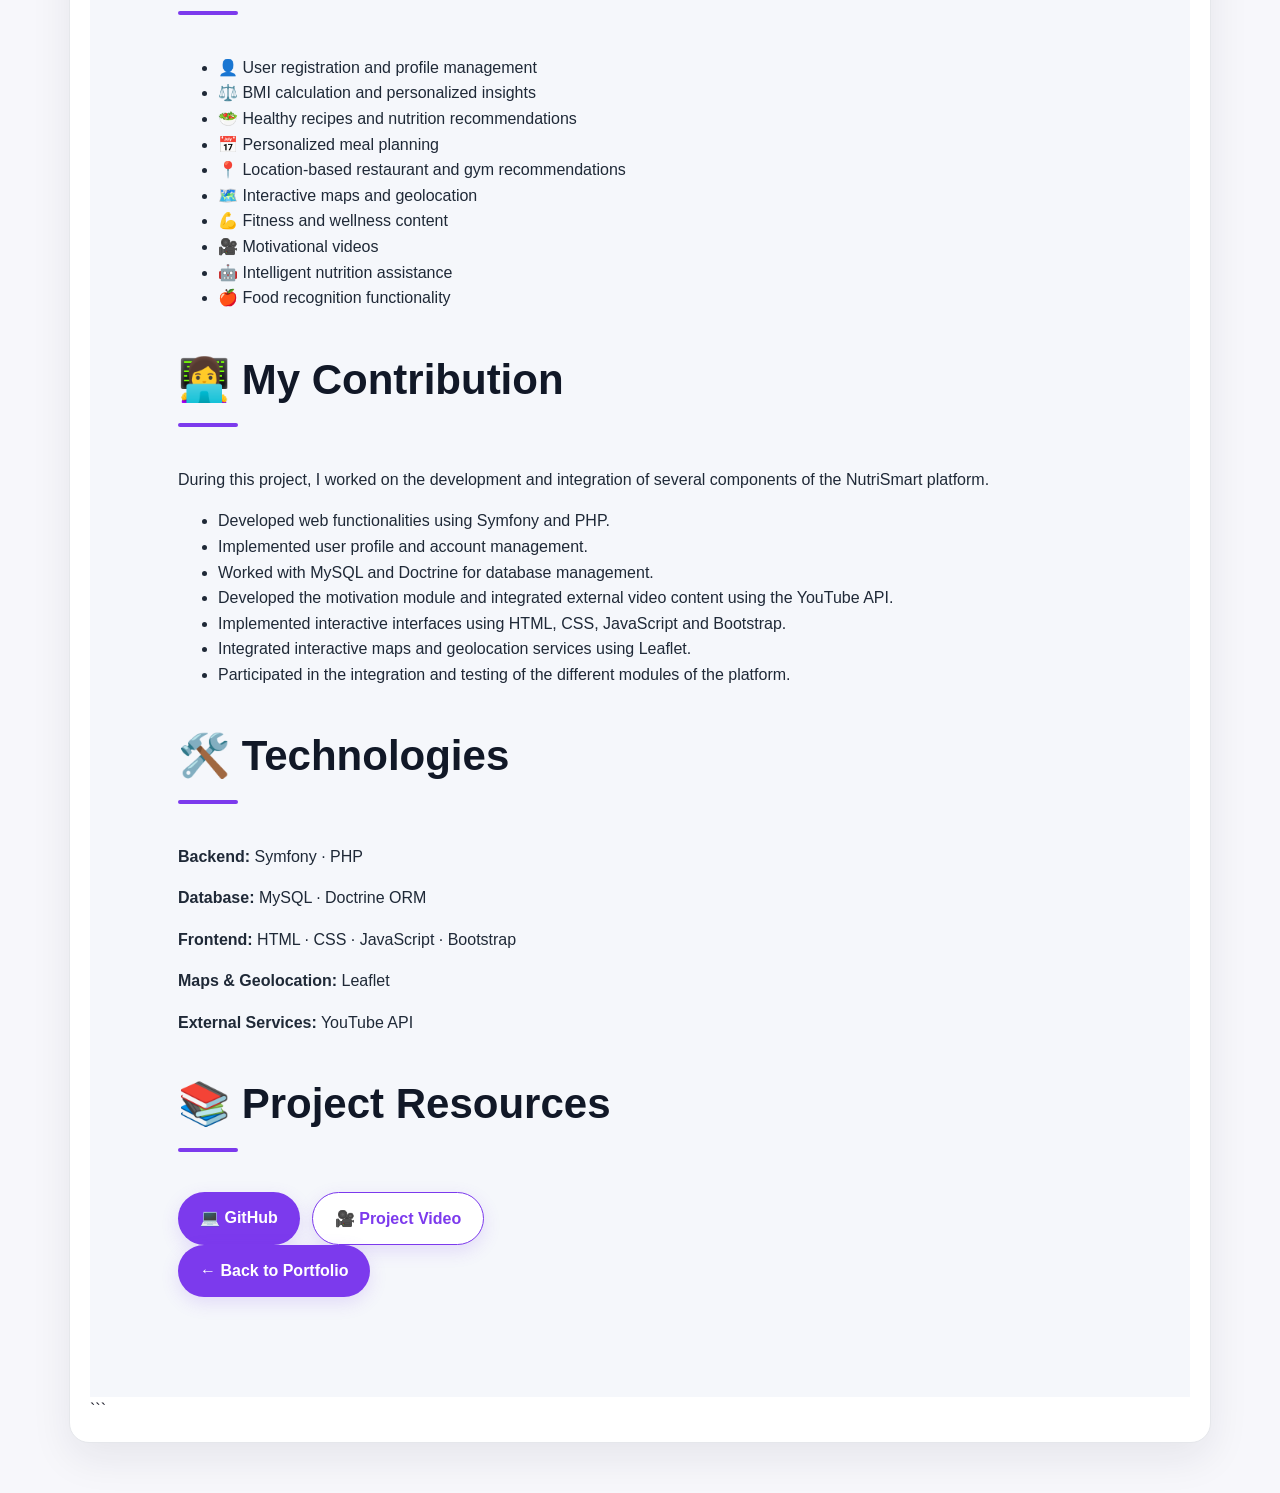
==== commit cee965b1: "Fix image source path for NutriSmart project" ====
--- a/project-nutri.html
+++ b/project-nutri.html
@@ -24,8 +24,7 @@
 ========================= -->
 
  <div class="project-image">
-    <img src="couverture.png" alt="NutriSmart Project">
-</div>
+  <img src="./couverture.png" alt="NutriSmart Project">
 
 
 <!-- =========================
